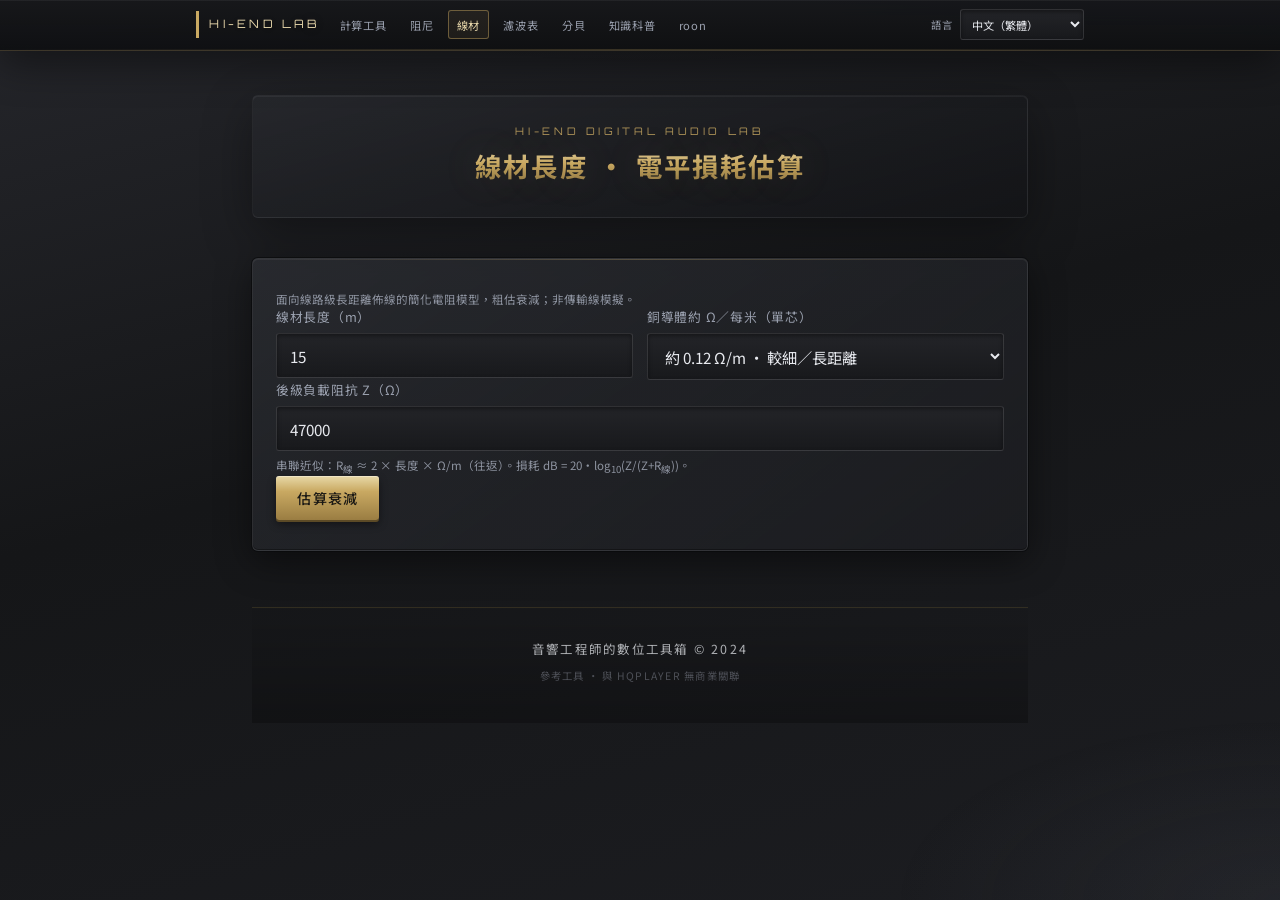
==== cable.html @ 0f712343 "Add files via upload" ====
<!DOCTYPE html>
<html lang="zh-Hant">
<head>
  <meta charset="UTF-8" />
  <meta name="viewport" content="width=device-width, initial-scale=1.0" />
  <title></title>
  <link rel="preconnect" href="https://fonts.googleapis.com" />
  <link rel="preconnect" href="https://fonts.gstatic.com" crossorigin />
  <link href="https://fonts.googleapis.com/css2?family=Noto+Sans+Arabic:wght@400;500;700&family=Noto+Sans:wght@400;500;700&family=Noto+Sans+JP:wght@400;500;700&family=Noto+Sans+SC:wght@400;500;700&family=Noto+Sans+TC:wght@400;500;700&family=Orbitron:wght@500;700&display=swap" rel="stylesheet" />
  <link rel="stylesheet" href="hiend-common.css" />
</head>
<body class="lang-zh-TW">
  <nav class="site-nav" aria-label="Primary navigation">
    <div class="site-nav-inner">
      <a class="nav-brand" href="index.html#top" id="nav-brand-text"></a>
      <div class="nav-links">
        <a href="index.html#section-tools" id="nav-link-tools"></a>
        <a href="damping.html" id="nav-damping"></a>
        <a href="cable.html" id="nav-cable" class="is-current" aria-current="page"></a>
        <a href="hq-filters.html" id="nav-hq"></a>
        <a href="db.html" id="nav-db"></a>
        <a href="knowledge.html" id="nav-link-knowledge"></a>
        <a href="roon.html" id="nav-roon"></a>
      </div>
      <div class="nav-actions">
        <label for="lang-select" id="i18n-lang-label"></label>
        <select id="lang-select" aria-label="Language">
          <option value="en">English</option>
          <option value="de">Deutsch</option>
          <option value="ru">Русский</option>
          <option value="ar">العربية</option>
          <option value="ja">日本語</option>
          <option value="zh-CN">中文（简体）</option>
          <option value="zh-TW">中文（繁體）</option>
        </select>
      </div>
    </div>
  </nav>

  <div class="wrap">
    <header class="page-section page-hero" id="top">
      <div class="brand-line" id="i18n-brand"></div>
      <h1 id="i18n-page-title"></h1>
    </header>

    <section class="panel tool-single page-section" aria-labelledby="i18n-page-title">
      <p class="hint" id="cable-hint"></p>
      <div class="calc-two-col">
        <div class="field">
          <label for="cable-length" id="i18n-cable-len-label"></label>
          <input type="number" id="cable-length" min="0" step="0.5" value="15" inputmode="decimal" />
        </div>
        <div class="field">
          <label for="cable-preset" id="i18n-cable-preset-label"></label>
          <select id="cable-preset">
            <option value="0.12">—</option>
            <option value="0.08">—</option>
            <option value="0.04">—</option>
          </select>
        </div>
      </div>
      <label for="cable-load-z" id="i18n-cable-load-label"></label>
      <input type="number" id="cable-load-z" min="1" step="100" value="47000" inputmode="numeric" />
      <p class="hint" id="cable-model-hint"></p>
      <button type="button" class="btn-3d" id="btn-cable"></button>
      <div id="cable-result" class="result-block" hidden>
        <div class="result-value" id="cable-value"></div>
        <p class="result-note" id="cable-note"></p>
      </div>
    </section>
    <footer class="site-footer">
      <p class="footer-copy" id="i18n-footer-copy"></p>
      <p class="footer-note" id="i18n-footer-note"></p>
    </footer>
  </div>
  <script>
    (function () {

      var STORAGE_KEY = "hiend-audio-calc-lang";
      var DEFAULT_LANG = "zh-TW";
            var STRINGS = {
        en: {
          htmlLang: "en",
          docTitle: "Cable level loss estimate · Hi-End Lab",
          langLabel: "Language",
          navBrandText: "Hi-End Lab",
          navTools: "Tools",
          navKnowledge: "Primer",
          navRoon: "roon",
          navDamping: "DF",
          navCable: "Cable",
          navHq: "Filters",
          navDb: "dB",
          brandLine: "Hi-End Digital Audio Lab",
          footerCopy: "Sound Engineer’s Digital Toolbox © 2024",
          footerNote: "REFERENCE TOOL · NOT AFFILIATED WITH HQPLAYER",
          cableTitle: "Cable length — level loss (estimate)",
          cableHint: "Rough resistive model for line‑level runs: useful sanity‑check for long balanced snakes; not a transmission‑line simulation.",
          cableLenLabel: "Cable length (m)",
          cablePresetLabel: "Copper pair ≈ Ω per conductor / m",
          cablePresetHeavy: "~0.12 Ω/m · thinner / long runs",
          cablePresetMid: "~0.08 Ω/m · typical mic/studio cable",
          cablePresetLight: "~0.04 Ω/m · heavier gauge / short",
          cableLoadLabel: "Downstream load Z (Ω)",
          cableModelHint: "Series model: R<sub>cable</sub> ≈ 2 × length × Ω/m (go + return). Loss<sub>dB</sub> = 20·log<sub>10</sub>(Z<sub>load</sub> / (Z<sub>load</sub> + R<sub>cable</sub>)).",
          btnCable: "Estimate attenuation",
          cableResultHtml: function (lossDb, ratioV, rWire) {
            return (
              "≈ <strong>" +
              lossDb.toFixed(3) +
              "</strong> dB · V ratio <strong>" +
              ratioV.toFixed(5) +
              "</strong> · R<sub>cable</sub> ≈ <strong>" +
              rWire.toFixed(2) +
              "</strong> Ω"
            );
          },
          cableResultExplain: "At high Z<sub>load</sub> (typical line inputs) absolute loss is usually small unless cable is very long and thin. Use AWG tables for serious installs.",
          errCable: "Enter length ≥ 0, valid Ω/m preset, and load > 0.",
        },
        ja: {
          htmlLang: "ja",
          docTitle: "ケーブル・レベル低下（概算） · Hi-End Lab",
          langLabel: "表示言語",
          navBrandText: "Hi-End Lab",
          navTools: "ツール",
          navKnowledge: "解説",
          navRoon: "roon",
          navDamping: "DF",
          navCable: "ケーブル",
          navHq: "フィルタ",
          navDb: "dB",
          brandLine: "Hi-End Digital Audio Lab",
          footerCopy: "音響エンジニアのデジタル・ツールボックス © 2024",
          footerNote: "参考ツール · HQPLAYER 非関連",
          cableTitle: "ケーブル長とレベル低下（概算）",
          cableHint: "ラインレベル長距離配線の抵抗モデル（参考）。伝送線シミュレーションではありません。",
          cableLenLabel: "ケーブル長（m）",
          cablePresetLabel: "導体あたりの概算 Ω／m",
          cablePresetHeavy: "約 0.12 Ω/m · 細め／長め",
          cablePresetMid: "約 0.08 Ω/m · 一般的マイク線級",
          cablePresetLight: "約 0.04 Ω/m · 太め／短め",
          cableLoadLabel: "負荷インピーダンス Z（Ω）",
          cableModelHint: "直列モデル：R<sub>cable</sub> ≈ 2 × 長さ × Ω/m（往復）。損失（dB）= 20·log<sub>10</sub>(Z/(Z+R<sub>cable</sub>))。",
          btnCable: "減衰を見積もる",
          cableResultHtml: function (lossDb, ratioV, rWire) {
            return (
              "約 <strong>" +
              lossDb.toFixed(3) +
              "</strong> dB · 電圧比 <strong>" +
              ratioV.toFixed(5) +
              "</strong> · R<sub>cable</sub> ≈ <strong>" +
              rWire.toFixed(2) +
              "</strong> Ω"
            );
          },
          cableResultExplain: "ラインレベルで負荷が高い場合、抵抗が極端でなければ損失は小さいことが多いです。",
          errCable: "長さ・プリセット・負荷を確認してください。",
        },
        "zh-CN": {
          htmlLang: "zh-Hans",
          docTitle: "线材电平损耗估算 · Hi-End Lab",
          langLabel: "语言",
          navBrandText: "Hi-End Lab",
          navTools: "计算工具",
          navKnowledge: "知识科普",
          navRoon: "roon",
          navDamping: "阻尼",
          navCable: "线材",
          navHq: "滤波表",
          navDb: "分贝",
          brandLine: "Hi-End Digital Audio Lab",
          footerCopy: "音响工程师的数字工具箱 © 2024",
          footerNote: "参考工具 · 与 HQPLAYER 无关联",
          cableTitle: "线材长度 · 电平损耗估算",
          cableHint: "面向线路级长距离传输的简化电阻模型，用于粗估压降；非传输线仿真。",
          cableLenLabel: "线材长度（m）",
          cablePresetLabel: "铜芯约 Ω／每米（单根导体）",
          cablePresetHeavy: "约 0.12 Ω/m · 较细／长线",
          cablePresetMid: "约 0.08 Ω/m · 常见工程线缆",
          cablePresetLight: "约 0.04 Ω/m · 较粗／短线",
          cableLoadLabel: "下一级负载阻抗 Z（Ω）",
          cableModelHint: "串联近似：R<sub>线</sub> ≈ 2 × 长度 × Ω/m（往返）。损耗 dB = 20·log<sub>10</sub>(Z/(Z+R<sub>线</sub>))。",
          btnCable: "估算衰减",
          cableResultHtml: function (lossDb, ratioV, rWire) {
            return (
              "约 <strong>" +
              lossDb.toFixed(3) +
              "</strong> dB · 电压比 <strong>" +
              ratioV.toFixed(5) +
              "</strong> · R<sub>线</sub> ≈ <strong>" +
              rWire.toFixed(2) +
              "</strong> Ω"
            );
          },
          cableResultExplain: "线路输入阻抗很高时，除非线极长且细，绝对损耗通常很小。工程布线请查 AWG 表。",
          errCable: "请检查长度、线型与负载是否为正。",
        },
        "zh-TW": {
          htmlLang: "zh-Hant",
          docTitle: "線材電平損耗估算 · Hi-End Lab",
          langLabel: "語言",
          navBrandText: "Hi-End Lab",
          navTools: "計算工具",
          navKnowledge: "知識科普",
          navRoon: "roon",
          navDamping: "阻尼",
          navCable: "線材",
          navHq: "濾波表",
          navDb: "分貝",
          brandLine: "Hi-End Digital Audio Lab",
          footerCopy: "音響工程師的數位工具箱 © 2024",
          footerNote: "參考工具 · 與 HQPLAYER 無商業關聯",
          cableTitle: "線材長度 · 電平損耗估算",
          cableHint: "面向線路級長距離佈線的簡化電阻模型，粗估衰減；非傳輸線模擬。",
          cableLenLabel: "線材長度（m）",
          cablePresetLabel: "銅導體約 Ω／每米（單芯）",
          cablePresetHeavy: "約 0.12 Ω/m · 較細／長距離",
          cablePresetMid: "約 0.08 Ω/m · 常見工程線材",
          cablePresetLight: "約 0.04 Ω/m · 較粗／短距離",
          cableLoadLabel: "後級負載阻抗 Z（Ω）",
          cableModelHint: "串聯近似：R<sub>線</sub> ≈ 2 × 長度 × Ω/m（往返）。損耗 dB = 20·log<sub>10</sub>(Z/(Z+R<sub>線</sub>))。",
          btnCable: "估算衰減",
          cableResultHtml: function (lossDb, ratioV, rWire) {
            return (
              "約 <strong>" +
              lossDb.toFixed(3) +
              "</strong> dB · 電壓比 <strong>" +
              ratioV.toFixed(5) +
              "</strong> · R<sub>線</sub> ≈ <strong>" +
              rWire.toFixed(2) +
              "</strong> Ω"
            );
          },
          cableResultExplain: "線路輸入阻抗偏高時，除非線材極長且細，絕對損耗通常很小。正式工程請依 AWG 表選線。",
          errCable: "請確認長度、線材類型與負載為正。",
        },

        ru: {
          htmlLang: "ru",
          docTitle: "Длина кабеля — потери уровня · Hi-End Lab",
          langLabel: "Язык",
          navBrandText: "Hi-End Lab",
          navTools: "Инструменты",
          navKnowledge: "Обзор",
          navRoon: "roon",
          navDamping: "Демпф.",
          navCable: "Кабель",
          navHq: "Фильтры",
          navDb: "дБ",
          brandLine: "Hi-End Digital Audio Lab",
          footerCopy: "Цифровой набор инженера по звуку © 2024",
          footerNote: "СПРАВОЧНЫЙ ИНСТРУМЕНТ · НЕ СВЯЗАН С HQPLAYER",
          cableTitle: "Длина кабеля — потери уровня (оценка)",
          cableHint:
            "Упрощённая резистивная модель линейного уровня для длинных линий; не модель линии передачи.",
          cableLenLabel: "Длина кабеля (м)",
          cablePresetLabel: "Медь ≈ Ω на проводник / м",
          cablePresetHeavy: "~0,12 Ω/м · тонкий / длинный",
          cablePresetMid: "~0,08 Ω/м · студийный типовой",
          cablePresetLight: "~0,04 Ω/м · толще / короче",
          cableLoadLabel: "Импеданс нагрузки Z (Ω)",
          cableModelHint:
            "Последовательная модель: R<sub>каб</sub> ≈ 2 × длина × Ω/м (туда-обратно). Потери<sub>dB</sub> = 20·log<sub>10</sub>(Z<sub>н</sub> / (Z<sub>н</sub> + R<sub>каб</sub>)).",
          btnCable: "Оценить затухание",
          cableResultHtml: function (lossDb, ratioV, rWire) {
            return (
              "≈ <strong>" +
              lossDb.toFixed(3) +
              "</strong> дБ · отн. напряжения <strong>" +
              ratioV.toFixed(5) +
              "</strong> · R<sub>каб</sub> ≈ <strong>" +
              rWire.toFixed(2) +
              "</strong> Ω"
            );
          },
          cableResultExplain:
            "При высоком Z<sub>н</sub> (типичный линейный вход) абсолютные потери малы, если кабель не очень длинный и тонкий. Для инсталляций сверяйтесь с таблицами AWG.",
          errCable: "Укажите длину ≥ 0, корректный пресет Ω/м и нагрузку > 0."
        },
        de: {
          htmlLang: "de",
          docTitle: "Kabellänge — Pegelabfall · Hi-End Lab",
          langLabel: "Sprache",
          navBrandText: "Hi-End Lab",
          navTools: "Werkzeuge",
          navKnowledge: "Grundlagen",
          navRoon: "roon",
          navDamping: "Dämpfung",
          navCable: "Kabel",
          navHq: "Filter",
          navDb: "dB",
          brandLine: "Hi-End Digital Audio Lab",
          footerCopy: "Digitale Werkzeugkiste des Tontechnikers © 2024",
          footerNote: "REFERENZTOOL · KEINE VERBINDUNG ZU HQPLAYER",
          cableTitle: "Kabellänge — Pegelabfall (Schätzung)",
          cableHint:
            "Grobes ohmsches Modell für Line-Pegel auf langen Streifen; keine Leitungswellen-Simulation.",
          cableLenLabel: "Kabellänge (m)",
          cablePresetLabel: "Kupfer ≈ Ω pro Leiter / m",
          cablePresetHeavy: "~0,12 Ω/m · dünn / lang",
          cablePresetMid: "~0,08 Ω/m · typisches Studio-Mikrofonkabel",
          cablePresetLight: "~0,04 Ω/m · dicker / kurz",
          cableLoadLabel: "Lastimpedanz nachgeschaltet Z (Ω)",
          cableModelHint:
            "Reihenmodell: R<sub>Kabel</sub> ≈ 2 × Länge × Ω/m (Hin und Rück). Verlust<sub>dB</sub> = 20·log<sub>10</sub>(Z<sub>Last</sub> / (Z<sub>Last</sub> + R<sub>Kabel</sub>)).",
          btnCable: "Dämpfung schätzen",
          cableResultHtml: function (lossDb, ratioV, rWire) {
            return (
              "≈ <strong>" +
              lossDb.toFixed(3) +
              "</strong> dB · Spannungsverhältnis <strong>" +
              ratioV.toFixed(5) +
              "</strong> · R<sub>Kabel</sub> ≈ <strong>" +
              rWire.toFixed(2) +
              "</strong> Ω"
            );
          },
          cableResultExplain:
            "Bei hohem Z<sub>Last</sub> (typische Line-Eingänge) sind absolute Verluste meist klein, außer Kabel ist sehr lang und dünn. Für Installationen AWG-Tabellen nutzen.",
          errCable: "Länge ≥ 0, gültiges Ω/m-Preset und Last > 0 angeben."
        },
        ar: {
          htmlLang: "ar",
          docTitle: "طول الكابلة — فقدان المستوى · Hi-End Lab",
          langLabel: "اللغة",
          navBrandText: "Hi-End Lab",
          navTools: "الأدوات",
          navKnowledge: "مقدّمة",
          navRoon: "roon",
          navDamping: "التخميد",
          navCable: "الكابلات",
          navHq: "المرشحات",
          navDb: "ديسيبل",
          brandLine: "Hi-End Digital Audio Lab",
          footerCopy: "صندوق أدوات مهندس الصوت الرقمي © 2024",
          footerNote: "أداة مرجعية · غير تابعة لـ HQPLAYER",
          cableTitle: "طول الكابلة — فقدان المستوى (تقدير)",
          cableHint:
            "نموذج مقاومي مبسّط لخطوط المستوى الطويلة؛ وليس محاكاة خط نقل.",
          cableLenLabel: "طول الكابلة (م)",
          cablePresetLabel: "نحاس ≈ Ω لكل موصل / م",
          cablePresetHeavy: "~0.12 Ω/m · أرفع / أطول",
          cablePresetMid: "~0.08 Ω/m · كابل استوديو نموذجي",
          cablePresetLight: "~0.04 Ω/m · أسمن / أقصر",
          cableLoadLabel: "معاوقة الحمل Z (Ω)",
          cableModelHint:
            "نموذج تسلسلي: R<sub>سلك</sub> ≈ 2 × الطول × Ω/م (ذهاب وإياب). الخسارة<sub>dB</sub> = 20·log<sub>10</sub>(Z<sub>حمل</sub> / (Z<sub>حمل</sub> + R<sub>سلك</sub>)).",
          btnCable: "قدّر الإضعاف",
          cableResultHtml: function (lossDb, ratioV, rWire) {
            return (
              "≈ <strong>" +
              lossDb.toFixed(3) +
              "</strong> dB · نسبة الجهد <strong>" +
              ratioV.toFixed(5) +
              "</strong> · R<sub>سلك</sub> ≈ <strong>" +
              rWire.toFixed(2) +
              "</strong> Ω"
            );
          },
          cableResultExplain:
            "عند Z<sub>حمل</sub> عالٍ (مداخل خطية) يكون الفقد صغيرًا ما لم يكن الكبل طويلًا جدًا ورفيعًا. للتركيبات الجادة استخدم جداول AWG.",
          errCable: "أدخل طولًا ≥ 0 وقيمة Ω/م صالحة وحملًا > 0."
        }

      };
      function getStrings(lang) {
        return STRINGS[lang] || STRINGS[DEFAULT_LANG];
      }
      function setBodyLangClass(lang) {
        document.body.classList.remove("lang-en", "lang-ja", "lang-zh-CN", "lang-zh-TW", "lang-de", "lang-ru", "lang-ar");
        document.body.classList.add("lang-" + lang);
      }
      var langSelect = document.getElementById("lang-select");
      var currentLang = DEFAULT_LANG;

      function applyLocale(lang) {
        if (!STRINGS[lang]) lang = DEFAULT_LANG;
        currentLang = lang;
        setBodyLangClass(lang);
        document.documentElement.dir = lang === "ar" ? "rtl" : "ltr";
        var L = getStrings(lang);
        document.documentElement.lang = L.htmlLang;
        document.title = L.docTitle;
        document.getElementById("nav-brand-text").textContent = L.navBrandText;
        document.getElementById("nav-link-tools").textContent = L.navTools;
        document.getElementById("nav-link-knowledge").textContent = L.navKnowledge;
        document.getElementById("nav-roon").textContent = L.navRoon;
        document.getElementById("nav-damping").textContent = L.navDamping;
        document.getElementById("nav-cable").textContent = L.navCable;
        document.getElementById("nav-hq").textContent = L.navHq;
        document.getElementById("nav-db").textContent = L.navDb;
        document.getElementById("i18n-lang-label").textContent = L.langLabel;
        document.getElementById("i18n-brand").textContent = L.brandLine;
        document.getElementById("i18n-page-title").textContent = L.cableTitle;
        document.getElementById("cable-hint").innerHTML = L.cableHint;
        document.getElementById("i18n-cable-len-label").textContent = L.cableLenLabel;
        document.getElementById("i18n-cable-preset-label").textContent = L.cablePresetLabel;
        var cablePresetEl = document.getElementById("cable-preset");
        cablePresetEl.options[0].text = L.cablePresetHeavy;
        cablePresetEl.options[1].text = L.cablePresetMid;
        cablePresetEl.options[2].text = L.cablePresetLight;
        document.getElementById("i18n-cable-load-label").textContent = L.cableLoadLabel;
        document.getElementById("cable-model-hint").innerHTML = L.cableModelHint;
        document.getElementById("btn-cable").textContent = L.btnCable;
        document.getElementById("i18n-footer-copy").textContent = L.footerCopy;
        document.getElementById("i18n-footer-note").textContent = L.footerNote;
        langSelect.value = lang;
        try {
          localStorage.setItem(STORAGE_KEY, lang);
        } catch (e) {}
      }

      document.getElementById("btn-cable").addEventListener("click", function () {
        var L = getStrings(currentLang);
        var len = parseFloat(document.getElementById("cable-length").value, 10);
        var rPerM = parseFloat(document.getElementById("cable-preset").value, 10);
        var zLoad = parseFloat(document.getElementById("cable-load-z").value, 10);
        var box = document.getElementById("cable-result");
        var valEl = document.getElementById("cable-value");
        var noteEl = document.getElementById("cable-note");
        if (
          Number.isNaN(len) ||
          len < 0 ||
          Number.isNaN(rPerM) ||
          rPerM <= 0 ||
          Number.isNaN(zLoad) ||
          zLoad <= 0
        ) {
          box.hidden = false;
          valEl.textContent = L.errCable;
          valEl.style.color = "#c9a962";
          noteEl.textContent = "";
          return;
        }
        var rWire = 2 * len * rPerM;
        var ratioV = zLoad / (zLoad + rWire);
        var lossDb = 20 * Math.log10(ratioV);
        box.hidden = false;
        valEl.style.color = "";
        valEl.innerHTML = L.cableResultHtml(lossDb, ratioV, rWire);
        noteEl.textContent = L.cableResultExplain;
      });

      langSelect.addEventListener("change", function () {
        applyLocale(langSelect.value);
      });

      var initial = DEFAULT_LANG;
      try {
        var saved = localStorage.getItem(STORAGE_KEY);
        if (saved && STRINGS[saved]) initial = saved;
      } catch (e) {}
      applyLocale(initial);
    })();
  </script>
</body>
</html>
---- hiend-common.css ----
﻿    :root {
      --panel-dark: #1a1b1e;
      --metal-base: #2d2f34;
      --metal-highlight: #4a4d56;
      --metal-edge: #0f1012;
      --text-silver: #e8eaef;
      --text-muted: #9aa0ae;
      --gold: #c9a962;
      --gold-bright: #e4d4a8;
      --gold-deep: #8b7340;
      --accent-glow: rgba(201, 169, 98, 0.15);
    }

    * {
      box-sizing: border-box;
      margin: 0;
      padding: 0;
    }

    body.lang-en {
      font-family: "Noto Sans TC", "Segoe UI", system-ui, sans-serif;
    }

    body.lang-ja {
      font-family: "Noto Sans JP", "Hiragino Sans", "Yu Gothic UI", sans-serif;
    }

    body.lang-zh-CN {
      font-family: "Noto Sans SC", "PingFang SC", "Microsoft YaHei", sans-serif;
    }

    body.lang-zh-TW {
      font-family: "Noto Sans TC", "PingFang TC", "Microsoft JhengHei", sans-serif;
    }

    body.lang-ru {
      font-family: "Noto Sans", "Segoe UI", system-ui, sans-serif;
    }

    body.lang-de {
      font-family: "Noto Sans", "Segoe UI", system-ui, sans-serif;
    }

    body.lang-ar {
      font-family: "Noto Sans Arabic", "Noto Sans", "Segoe UI", sans-serif;
    }

    html[dir="rtl"] .site-nav-inner {
      flex-direction: row-reverse;
    }

    html[dir="rtl"] .nav-links {
      flex-direction: row-reverse;
    }

    html[dir="rtl"] .nav-actions {
      flex-direction: row-reverse;
    }

    html[dir="rtl"] .hq-table-wrap,
    html[dir="rtl"] .hq-compare-table {
      direction: ltr;
    }

    html[dir="rtl"] .connector-chart {
      direction: ltr;
    }

    body {
      min-height: 100vh;
      color: var(--text-silver);
      background:
        linear-gradient(165deg, #25262b 0%, #151618 45%, #1c1d21 100%),
        repeating-linear-gradient(
          90deg,
          transparent,
          transparent 1px,
          rgba(255, 255, 255, 0.02) 1px,
          rgba(255, 255, 255, 0.02) 2px
        );
      background-blend-mode: normal;
      position: relative;
      overflow-x: hidden;
    }

    body::before {
      content: "";
      position: fixed;
      inset: 0;
      pointer-events: none;
      background:
        radial-gradient(ellipse 80% 50% at 50% -20%, rgba(201, 169, 98, 0.08), transparent 55%),
        radial-gradient(ellipse 60% 40% at 100% 100%, rgba(80, 85, 95, 0.15), transparent 50%);
      z-index: 0;
    }

    html {
      scroll-behavior: smooth;
    }

    .site-nav {
      position: sticky;
      top: 0;
      z-index: 200;
      overflow-x: auto;
      overflow-y: hidden;
      -webkit-overflow-scrolling: touch;
      border-bottom: 1px solid rgba(201, 169, 98, 0.22);
      background:
        linear-gradient(180deg, rgba(22, 23, 26, 0.94) 0%, rgba(14, 15, 17, 0.92) 100%);
      backdrop-filter: blur(14px);
      -webkit-backdrop-filter: blur(14px);
      box-shadow:
        0 12px 40px rgba(0, 0, 0, 0.45),
        inset 0 1px 0 rgba(255, 255, 255, 0.05);
    }

    .site-nav::after {
      content: "";
      display: block;
      height: 1px;
      background: linear-gradient(90deg, transparent, rgba(201, 169, 98, 0.35), transparent);
      opacity: 0.65;
    }

    .site-nav-inner {
      max-width: 920px;
      margin: 0 auto;
      padding: 0.55rem 1rem;
      display: flex;
      flex-wrap: nowrap;
      align-items: center;
      justify-content: space-between;
      gap: 0.45rem 0.65rem;
    }

    .nav-brand {
      flex-shrink: 0;
      font-family: "Orbitron", sans-serif;
      font-size: 0.72rem;
      letter-spacing: 0.28em;
      text-transform: uppercase;
      color: var(--gold-bright);
      text-decoration: none;
      padding: 0.35rem 0;
      border-left: 3px solid var(--gold);
      padding-left: 0.65rem;
      line-height: 1.3;
      text-shadow: 0 0 24px var(--accent-glow);
    }

    .nav-brand:hover {
      color: #f5ebd0;
    }

    .nav-links {
      display: flex;
      flex-wrap: nowrap;
      align-items: center;
      gap: 0.28rem 0.38rem;
      flex: 1 1 auto;
      min-width: 0;
      overflow-x: auto;
      -webkit-overflow-scrolling: touch;
      scrollbar-width: thin;
    }

    .nav-links a {
      font-size: 0.7rem;
      letter-spacing: 0.06em;
      color: var(--text-muted);
      text-decoration: none;
      padding: 0.36rem 0.48rem;
      white-space: nowrap;
      flex-shrink: 0;
      border-radius: 3px;
      border: 1px solid transparent;
      transition: color 0.2s, border-color 0.2s, background 0.2s;
    }

    .nav-links a:hover {
      color: var(--text-silver);
      border-color: rgba(201, 169, 98, 0.35);
      background: rgba(201, 169, 98, 0.06);
    }

    .nav-links a.is-current {
      color: var(--gold-bright);
      border-color: rgba(201, 169, 98, 0.45);
      background: rgba(201, 169, 98, 0.08);
    }

    .nav-actions {
      display: flex;
      flex-wrap: nowrap;
      align-items: center;
      gap: 0.35rem 0.45rem;
      flex-shrink: 0;
    }

    .nav-actions label {
      margin: 0;
      font-size: 0.65rem;
      color: var(--text-muted);
      letter-spacing: 0.08em;
    }

    .nav-actions select {
      width: auto;
      min-width: 7.75rem;
      max-width: 11rem;
      padding: 0.36rem 0.45rem;
      font-size: 0.7rem;
    }

    .wrap {
      position: relative;
      z-index: 1;
      max-width: 820px;
      margin: 0 auto;
      padding: 2.75rem 1.35rem 3.5rem;
    }

    .page-section {
      margin-bottom: 3rem;
      scroll-margin-top: 5.5rem;
    }

    header {
      text-align: center;
      margin-bottom: 3rem;
      padding: 2rem 1rem 2.25rem;
      border-radius: 6px;
      border: 1px solid rgba(255, 255, 255, 0.06);
      background:
        linear-gradient(165deg, rgba(48, 50, 56, 0.35) 0%, rgba(18, 19, 22, 0.65) 100%);
      box-shadow:
        inset 0 1px 0 rgba(255, 255, 255, 0.05),
        0 16px 48px rgba(0, 0, 0, 0.35);
    }

    .brand-line {
      font-family: "Orbitron", sans-serif;
      font-size: 0.65rem;
      letter-spacing: 0.35em;
      text-transform: uppercase;
      color: var(--gold);
      opacity: 0.85;
      margin-bottom: 0.5rem;
    }

    h1 {
      font-family: "Orbitron", "Noto Sans TC", "Noto Sans SC", "Noto Sans JP", sans-serif;
      font-size: clamp(1.35rem, 4vw, 1.85rem);
      font-weight: 700;
      letter-spacing: 0.08em;
      background: linear-gradient(180deg, var(--gold-bright) 0%, var(--gold) 45%, var(--gold-deep) 100%);
      -webkit-background-clip: text;
      background-clip: text;
      color: transparent;
      text-shadow: 0 0 40px var(--accent-glow);
    }

    .subtitle {
      margin-top: 0.75rem;
      font-size: 0.85rem;
      color: var(--text-muted);
      letter-spacing: 0.12em;
    }

    .panel {
      background:
        linear-gradient(145deg, rgba(55, 58, 65, 0.45) 0%, rgba(28, 29, 33, 0.85) 100%);
      border: 1px solid rgba(255, 255, 255, 0.08);
      border-radius: 6px;
      padding: 1.65rem 1.45rem 1.85rem;
      margin-bottom: 2.25rem;
      box-shadow:
        inset 0 1px 0 rgba(255, 255, 255, 0.06),
        inset 0 -1px 0 rgba(0, 0, 0, 0.35),
        0 10px 36px rgba(0, 0, 0, 0.45),
        0 0 0 1px var(--metal-edge);
      position: relative;
    }

    .panel:last-child {
      margin-bottom: 0;
    }

    .panel-stack {
      display: flex;
      flex-direction: column;
      gap: 2.25rem;
    }

    .panel-stack .panel {
      margin-bottom: 0;
    }

    .panel::before {
      content: "";
      position: absolute;
      top: 0;
      left: 1rem;
      right: 1rem;
      height: 1px;
      background: linear-gradient(90deg, transparent, rgba(201, 169, 98, 0.35), transparent);
      opacity: 0.7;
    }

    .panel-title {
      font-family: "Orbitron", sans-serif;
      font-size: 0.7rem;
      letter-spacing: 0.2em;
      color: var(--gold);
      margin-bottom: 1rem;
      padding-bottom: 0.6rem;
      border-bottom: 1px solid rgba(255, 255, 255, 0.08);
      display: flex;
      align-items: center;
      gap: 0.5rem;
    }

    .panel-title::before {
      content: "";
      width: 6px;
      height: 6px;
      border-radius: 1px;
      background: linear-gradient(135deg, var(--gold-bright), var(--gold-deep));
      box-shadow: 0 0 8px var(--gold);
    }

    label {
      display: block;
      font-size: 0.8rem;
      color: var(--text-muted);
      margin-bottom: 0.45rem;
      letter-spacing: 0.06em;
    }

    select,
    input[type="number"] {
      width: 100%;
      padding: 0.65rem 0.85rem;
      font-size: 0.95rem;
      font-family: inherit;
      color: var(--text-silver);
      background: linear-gradient(180deg, #232428 0%, #18191c 100%);
      border: 1px solid rgba(255, 255, 255, 0.1);
      border-radius: 3px;
      box-shadow: inset 0 2px 4px rgba(0, 0, 0, 0.4);
      outline: none;
      transition: border-color 0.2s, box-shadow 0.2s;
    }

    select:focus,
    input[type="number"]:focus {
      border-color: rgba(201, 169, 98, 0.5);
      box-shadow:
        inset 0 2px 4px rgba(0, 0, 0, 0.4),
        0 0 0 1px rgba(201, 169, 98, 0.2);
    }

    .recommendation {
      margin-top: 1.1rem;
      padding: 1rem 1.05rem;
      font-size: 0.9rem;
      line-height: 1.75;
      color: var(--text-silver);
      background: rgba(0, 0, 0, 0.28);
      border-left: 3px solid var(--gold);
      border-radius: 0 3px 3px 0;
      min-height: 4.5rem;
    }

    .recommendation strong {
      color: var(--gold-bright);
      font-weight: 500;
    }

    .row {
      display: flex;
      flex-wrap: wrap;
      gap: 0.85rem;
      align-items: flex-end;
    }

    .row .field {
      flex: 1 1 160px;
    }

    .btn-3d {
      appearance: none;
      font-family: inherit;
      font-size: 0.88rem;
      font-weight: 500;
      letter-spacing: 0.08em;
      color: #1a1814;
      padding: 0.75rem 1.35rem;
      border: none;
      border-radius: 3px;
      cursor: pointer;
      background: linear-gradient(180deg, #e8d9a8 0%, var(--gold) 35%, #9a7d42 100%);
      box-shadow:
        0 2px 0 #5c4a26,
        0 4px 8px rgba(0, 0, 0, 0.45),
        inset 0 1px 0 rgba(255, 255, 255, 0.35);
      transition: transform 0.08s ease, box-shadow 0.15s ease;
      white-space: nowrap;
    }

    .btn-3d:hover {
      background: linear-gradient(180deg, #f0e6c4 0%, #d4b76a 35%, #a88648 100%);
      box-shadow:
        0 2px 0 #5c4a26,
        0 6px 14px rgba(0, 0, 0, 0.5),
        inset 0 1px 0 rgba(255, 255, 255, 0.45);
    }

    .btn-3d:active {
      transform: translateY(2px);
      box-shadow:
        0 0 0 #5c4a26,
        0 2px 4px rgba(0, 0, 0, 0.45),
        inset 0 2px 4px rgba(0, 0, 0, 0.2);
    }

    .result-block {
      margin-top: 1.15rem;
      padding: 1rem 1.05rem;
      background: rgba(0, 0, 0, 0.28);
      border-radius: 3px;
      border: 1px solid rgba(201, 169, 98, 0.2);
    }

    .result-value {
      font-family: "Orbitron", monospace;
      font-size: 1.35rem;
      color: var(--gold-bright);
      letter-spacing: 0.06em;
      margin-bottom: 0.65rem;
    }

    .result-note {
      font-size: 0.82rem;
      line-height: 1.7;
      color: var(--text-muted);
      border-top: 1px solid rgba(255, 255, 255, 0.06);
      padding-top: 0.65rem;
    }

    .hint {
      font-size: 0.72rem;
      color: var(--text-muted);
      margin-top: 0.35rem;
      opacity: 0.9;
    }

    .xlr-panel-grid {
      display: grid;
      gap: 1.5rem;
      align-items: start;
    }

    @media (min-width: 800px) {
      .xlr-panel-grid {
        grid-template-columns: 1fr minmax(260px, 1fr);
        gap: 1.35rem 1.75rem;
      }
    }

    .xlr-panel-main {
      min-width: 0;
    }

    .connector-chart {
      border: 1px solid rgba(201, 169, 98, 0.22);
      border-radius: 6px;
      padding: 1rem 0.9rem 1.1rem;
      background:
        linear-gradient(165deg, rgba(32, 34, 38, 0.55) 0%, rgba(12, 13, 15, 0.75) 100%);
      box-shadow: inset 0 1px 0 rgba(255, 255, 255, 0.04);
    }

    .connector-chart-title {
      font-family: "Orbitron", sans-serif;
      font-size: 0.65rem;
      letter-spacing: 0.18em;
      color: var(--gold);
      margin-bottom: 0.65rem;
      padding-bottom: 0.5rem;
      border-bottom: 1px solid rgba(255, 255, 255, 0.06);
    }

    .connector-svg-wrap {
      width: 100%;
      max-width: 100%;
      margin-bottom: 0.85rem;
    }

    .connector-svg-wrap svg {
      display: block;
      width: 100%;
      height: auto;
      max-height: 200px;
    }

    .connector-legend {
      font-size: 0.72rem;
      line-height: 1.65;
      color: var(--text-muted);
    }

    .connector-legend .legend-block + .legend-block {
      margin-top: 0.65rem;
      padding-top: 0.55rem;
      border-top: 1px dashed rgba(255, 255, 255, 0.08);
    }

    .connector-legend strong {
      color: var(--gold-bright);
      font-weight: 600;
      letter-spacing: 0.04em;
    }

    .site-footer {
      margin-top: 3.5rem;
      padding: 2rem 1rem 2.5rem;
      text-align: center;
      border-top: 1px solid rgba(201, 169, 98, 0.18);
      background: linear-gradient(180deg, transparent 0%, rgba(0, 0, 0, 0.25) 100%);
    }

    .site-footer .footer-copy {
      font-size: 0.78rem;
      letter-spacing: 0.18em;
      color: rgba(232, 234, 239, 0.72);
      margin-bottom: 0.65rem;
    }

    .site-footer .footer-note {
      font-size: 0.65rem;
      letter-spacing: 0.12em;
      color: rgba(154, 160, 174, 0.42);
    }

    .calc-two-col {
      display: grid;
      grid-template-columns: 1fr;
      gap: 0.85rem;
    }

    @media (min-width: 520px) {
      .calc-two-col {
        grid-template-columns: 1fr 1fr;
      }
    }

    .hq-table-wrap {
      overflow-x: auto;
      margin-top: 0.75rem;
      border-radius: 4px;
      border: 1px solid rgba(255, 255, 255, 0.06);
      -webkit-overflow-scrolling: touch;
    }

    .hq-compare-table {
      width: 100%;
      min-width: 520px;
      border-collapse: collapse;
      font-size: 0.78rem;
      line-height: 1.45;
    }

    .hq-compare-table th,
    .hq-compare-table td {
      border: 1px solid rgba(255, 255, 255, 0.08);
      padding: 0.5rem 0.55rem;
      text-align: left;
      vertical-align: top;
    }

    .hq-compare-table thead th {
      background: rgba(201, 169, 98, 0.12);
      color: var(--gold-bright);
      font-weight: 600;
      letter-spacing: 0.06em;
      white-space: nowrap;
    }

    .hq-compare-table tbody td:first-child {
      font-family: "Orbitron", monospace;
      font-size: 0.72rem;
      color: var(--gold-bright);
      white-space: nowrap;
    }

    .hq-compare-table code {
      font-family: "Orbitron", monospace;
      font-size: 0.7rem;
      color: var(--gold-bright);
    }

    .db-live-result {
      margin-top: 1rem;
      padding: 1rem 1.05rem;
      font-size: 0.95rem;
      line-height: 1.65;
      color: var(--text-silver);
      background: rgba(0, 0, 0, 0.28);
      border-radius: 4px;
      border: 1px solid rgba(201, 169, 98, 0.18);
      min-height: 3.2rem;
    }

    .db-live-result strong {
      color: var(--gold-bright);
    }

    .nav-actions select {
      font-family: inherit;
      color: var(--text-silver);
      background: linear-gradient(180deg, #232428 0%, #18191c 100%);
      border: 1px solid rgba(255, 255, 255, 0.1);
      border-radius: 3px;
      box-shadow: inset 0 2px 4px rgba(0, 0, 0, 0.4);
      outline: none;
    }

    header.page-hero {
      text-align: center;
      margin-bottom: 2.5rem;
      padding: 1.75rem 1rem 2rem;
      border-radius: 6px;
      border: 1px solid rgba(255, 255, 255, 0.06);
      background:
        linear-gradient(165deg, rgba(48, 50, 56, 0.35) 0%, rgba(18, 19, 22, 0.65) 100%);
      box-shadow:
        inset 0 1px 0 rgba(255, 255, 255, 0.05),
        0 16px 48px rgba(0, 0, 0, 0.35);
    }

    header.page-hero h1 {
      font-size: clamp(1.25rem, 4vw, 1.65rem);
    }

    .tool-single .panel {
      margin-bottom: 0;
    }

    .article-body {
      font-size: 0.86rem;
      line-height: 1.78;
      color: var(--text-silver);
    }

    .article-body p + p {
      margin-top: 0.75rem;
    }

    .article-body ul,
    .article-body ol {
      margin: 0.65rem 0 0 1.15rem;
      color: var(--text-muted);
      font-size: 0.84rem;
      line-height: 1.72;
    }

    .article-body li + li {
      margin-top: 0.4rem;
    }

    .article-body strong {
      color: var(--gold-bright);
      font-weight: 600;
    }

    .article-figure {
      margin: 1.1rem 0 1.35rem;
      padding: 0.85rem 0.75rem 1rem;
      border: 1px solid rgba(201, 169, 98, 0.22);
      border-radius: 6px;
      background: rgba(0, 0, 0, 0.22);
    }

    .figure-svg-wrap svg {
      display: block;
      width: 100%;
      height: auto;
      max-height: 200px;
    }

    .article-figure figcaption {
      margin-top: 0.65rem;
      font-size: 0.72rem;
      letter-spacing: 0.06em;
      color: var(--text-muted);
      text-align: center;
      line-height: 1.5;
    }

    .roon-disclaimer {
      margin-top: 2.25rem;
      padding-top: 1.1rem;
      font-size: 0.7rem;
      line-height: 1.65;
      color: rgba(154, 160, 174, 0.55);
      border-top: 1px solid rgba(201, 169, 98, 0.14);
    }
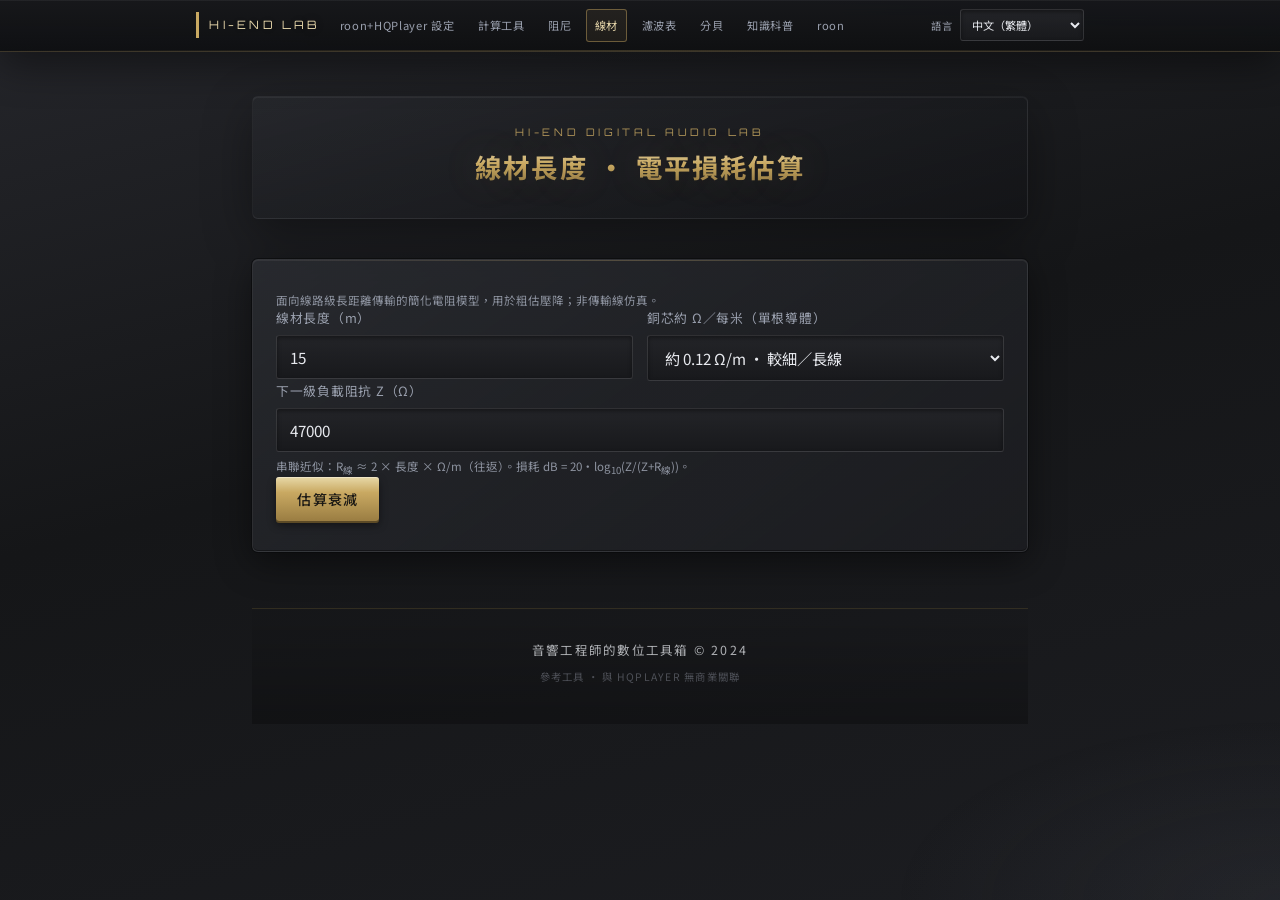
==== commit 439218dd: "update homepage" ====
--- a/cable.html
+++ b/cable.html
@@ -6,7 +6,7 @@
   <title></title>
   <link rel="preconnect" href="https://fonts.googleapis.com" />
   <link rel="preconnect" href="https://fonts.gstatic.com" crossorigin />
-  <link href="https://fonts.googleapis.com/css2?family=Noto+Sans+Arabic:wght@400;500;700&family=Noto+Sans:wght@400;500;700&family=Noto+Sans+JP:wght@400;500;700&family=Noto+Sans+SC:wght@400;500;700&family=Noto+Sans+TC:wght@400;500;700&family=Orbitron:wght@500;700&display=swap" rel="stylesheet" />
+  <link href="https://fonts.googleapis.com/css2?family=Noto+Sans:wght@400;500;700&family=Noto+Sans+JP:wght@400;500;700&family=Noto+Sans+SC:wght@400;500;700&family=Noto+Sans+TC:wght@400;500;700&family=Orbitron:wght@500;700&display=swap" rel="stylesheet" />
   <link rel="stylesheet" href="hiend-common.css" />
 </head>
 <body class="lang-zh-TW">
@@ -14,6 +14,7 @@
     <div class="site-nav-inner">
       <a class="nav-brand" href="index.html#top" id="nav-brand-text"></a>
       <div class="nav-links">
+        <a href="roon-hqp-guide.html" id="nav-roon-hqp"></a>
         <a href="index.html#section-tools" id="nav-link-tools"></a>
         <a href="damping.html" id="nav-damping"></a>
         <a href="cable.html" id="nav-cable" class="is-current" aria-current="page"></a>
@@ -26,12 +27,9 @@
         <label for="lang-select" id="i18n-lang-label"></label>
         <select id="lang-select" aria-label="Language">
           <option value="en">English</option>
-          <option value="de">Deutsch</option>
-          <option value="ru">Русский</option>
-          <option value="ar">العربية</option>
           <option value="ja">日本語</option>
           <option value="zh-CN">中文（简体）</option>
-          <option value="zh-TW">中文（繁體）</option>
+          <option value="zh-TW" selected>中文（繁體）</option>
         </select>
       </div>
     </div>
@@ -87,14 +85,15 @@
           navTools: "Tools",
           navKnowledge: "Primer",
           navRoon: "roon",
+          navRoonHqp: "Roon + HQPlayer setup",
           navDamping: "DF",
           navCable: "Cable",
           navHq: "Filters",
           navDb: "dB",
           brandLine: "Hi-End Digital Audio Lab",
+          cableTitle: "Cable length — level loss (estimate)",
           footerCopy: "Sound Engineer’s Digital Toolbox © 2024",
           footerNote: "REFERENCE TOOL · NOT AFFILIATED WITH HQPLAYER",
-          cableTitle: "Cable length — level loss (estimate)",
           cableHint: "Rough resistive model for line‑level runs: useful sanity‑check for long balanced snakes; not a transmission‑line simulation.",
           cableLenLabel: "Cable length (m)",
           cablePresetLabel: "Copper pair ≈ Ω per conductor / m",
@@ -126,14 +125,15 @@
           navTools: "ツール",
           navKnowledge: "解説",
           navRoon: "roon",
+          navRoonHqp: "Roon＋HQPlayer 設定",
           navDamping: "DF",
           navCable: "ケーブル",
           navHq: "フィルタ",
           navDb: "dB",
           brandLine: "Hi-End Digital Audio Lab",
+          cableTitle: "ケーブル長とレベル低下（概算）",
           footerCopy: "音響エンジニアのデジタル・ツールボックス © 2024",
           footerNote: "参考ツール · HQPLAYER 非関連",
-          cableTitle: "ケーブル長とレベル低下（概算）",
           cableHint: "ラインレベル長距離配線の抵抗モデル（参考）。伝送線シミュレーションではありません。",
           cableLenLabel: "ケーブル長（m）",
           cablePresetLabel: "導体あたりの概算 Ω／m",
@@ -165,14 +165,15 @@
           navTools: "计算工具",
           navKnowledge: "知识科普",
           navRoon: "roon",
+          navRoonHqp: "roon+HQPlayer 设置",
           navDamping: "阻尼",
           navCable: "线材",
           navHq: "滤波表",
           navDb: "分贝",
           brandLine: "Hi-End Digital Audio Lab",
+          cableTitle: "线材长度 · 电平损耗估算",
           footerCopy: "音响工程师的数字工具箱 © 2024",
           footerNote: "参考工具 · 与 HQPLAYER 无关联",
-          cableTitle: "线材长度 · 电平损耗估算",
           cableHint: "面向线路级长距离传输的简化电阻模型，用于粗估压降；非传输线仿真。",
           cableLenLabel: "线材长度（m）",
           cablePresetLabel: "铜芯约 Ω／每米（单根导体）",
@@ -204,21 +205,22 @@
           navTools: "計算工具",
           navKnowledge: "知識科普",
           navRoon: "roon",
+          navRoonHqp: "roon+HQPlayer 設定",
           navDamping: "阻尼",
           navCable: "線材",
           navHq: "濾波表",
           navDb: "分貝",
           brandLine: "Hi-End Digital Audio Lab",
+          cableTitle: "線材長度 · 電平損耗估算",
           footerCopy: "音響工程師的數位工具箱 © 2024",
           footerNote: "參考工具 · 與 HQPLAYER 無商業關聯",
-          cableTitle: "線材長度 · 電平損耗估算",
-          cableHint: "面向線路級長距離佈線的簡化電阻模型，粗估衰減；非傳輸線模擬。",
+          cableHint: "面向線路級長距離傳輸的簡化電阻模型，用於粗估壓降；非傳輸線仿真。",
           cableLenLabel: "線材長度（m）",
-          cablePresetLabel: "銅導體約 Ω／每米（單芯）",
-          cablePresetHeavy: "約 0.12 Ω/m · 較細／長距離",
-          cablePresetMid: "約 0.08 Ω/m · 常見工程線材",
-          cablePresetLight: "約 0.04 Ω/m · 較粗／短距離",
-          cableLoadLabel: "後級負載阻抗 Z（Ω）",
+          cablePresetLabel: "銅芯約 Ω／每米（單根導體）",
+          cablePresetHeavy: "約 0.12 Ω/m · 較細／長線",
+          cablePresetMid: "約 0.08 Ω/m · 常見工程線纜",
+          cablePresetLight: "約 0.04 Ω/m · 較粗／短線",
+          cableLoadLabel: "下一級負載阻抗 Z（Ω）",
           cableModelHint: "串聯近似：R<sub>線</sub> ≈ 2 × 長度 × Ω/m（往返）。損耗 dB = 20·log<sub>10</sub>(Z/(Z+R<sub>線</sub>))。",
           btnCable: "估算衰減",
           cableResultHtml: function (lossDb, ratioV, rWire) {
@@ -232,143 +234,16 @@
               "</strong> Ω"
             );
           },
-          cableResultExplain: "線路輸入阻抗偏高時，除非線材極長且細，絕對損耗通常很小。正式工程請依 AWG 表選線。",
-          errCable: "請確認長度、線材類型與負載為正。",
+          cableResultExplain: "線路輸入阻抗很高時，除非線極長且細，絕對損耗通常很小。工程佈線請查 AWG 表。",
+          errCable: "請檢查長度、線型與負載是否為正。",
         },
-
-        ru: {
-          htmlLang: "ru",
-          docTitle: "Длина кабеля — потери уровня · Hi-End Lab",
-          langLabel: "Язык",
-          navBrandText: "Hi-End Lab",
-          navTools: "Инструменты",
-          navKnowledge: "Обзор",
-          navRoon: "roon",
-          navDamping: "Демпф.",
-          navCable: "Кабель",
-          navHq: "Фильтры",
-          navDb: "дБ",
-          brandLine: "Hi-End Digital Audio Lab",
-          footerCopy: "Цифровой набор инженера по звуку © 2024",
-          footerNote: "СПРАВОЧНЫЙ ИНСТРУМЕНТ · НЕ СВЯЗАН С HQPLAYER",
-          cableTitle: "Длина кабеля — потери уровня (оценка)",
-          cableHint:
-            "Упрощённая резистивная модель линейного уровня для длинных линий; не модель линии передачи.",
-          cableLenLabel: "Длина кабеля (м)",
-          cablePresetLabel: "Медь ≈ Ω на проводник / м",
-          cablePresetHeavy: "~0,12 Ω/м · тонкий / длинный",
-          cablePresetMid: "~0,08 Ω/м · студийный типовой",
-          cablePresetLight: "~0,04 Ω/м · толще / короче",
-          cableLoadLabel: "Импеданс нагрузки Z (Ω)",
-          cableModelHint:
-            "Последовательная модель: R<sub>каб</sub> ≈ 2 × длина × Ω/м (туда-обратно). Потери<sub>dB</sub> = 20·log<sub>10</sub>(Z<sub>н</sub> / (Z<sub>н</sub> + R<sub>каб</sub>)).",
-          btnCable: "Оценить затухание",
-          cableResultHtml: function (lossDb, ratioV, rWire) {
-            return (
-              "≈ <strong>" +
-              lossDb.toFixed(3) +
-              "</strong> дБ · отн. напряжения <strong>" +
-              ratioV.toFixed(5) +
-              "</strong> · R<sub>каб</sub> ≈ <strong>" +
-              rWire.toFixed(2) +
-              "</strong> Ω"
-            );
-          },
-          cableResultExplain:
-            "При высоком Z<sub>н</sub> (типичный линейный вход) абсолютные потери малы, если кабель не очень длинный и тонкий. Для инсталляций сверяйтесь с таблицами AWG.",
-          errCable: "Укажите длину ≥ 0, корректный пресет Ω/м и нагрузку > 0."
-        },
-        de: {
-          htmlLang: "de",
-          docTitle: "Kabellänge — Pegelabfall · Hi-End Lab",
-          langLabel: "Sprache",
-          navBrandText: "Hi-End Lab",
-          navTools: "Werkzeuge",
-          navKnowledge: "Grundlagen",
-          navRoon: "roon",
-          navDamping: "Dämpfung",
-          navCable: "Kabel",
-          navHq: "Filter",
-          navDb: "dB",
-          brandLine: "Hi-End Digital Audio Lab",
-          footerCopy: "Digitale Werkzeugkiste des Tontechnikers © 2024",
-          footerNote: "REFERENZTOOL · KEINE VERBINDUNG ZU HQPLAYER",
-          cableTitle: "Kabellänge — Pegelabfall (Schätzung)",
-          cableHint:
-            "Grobes ohmsches Modell für Line-Pegel auf langen Streifen; keine Leitungswellen-Simulation.",
-          cableLenLabel: "Kabellänge (m)",
-          cablePresetLabel: "Kupfer ≈ Ω pro Leiter / m",
-          cablePresetHeavy: "~0,12 Ω/m · dünn / lang",
-          cablePresetMid: "~0,08 Ω/m · typisches Studio-Mikrofonkabel",
-          cablePresetLight: "~0,04 Ω/m · dicker / kurz",
-          cableLoadLabel: "Lastimpedanz nachgeschaltet Z (Ω)",
-          cableModelHint:
-            "Reihenmodell: R<sub>Kabel</sub> ≈ 2 × Länge × Ω/m (Hin und Rück). Verlust<sub>dB</sub> = 20·log<sub>10</sub>(Z<sub>Last</sub> / (Z<sub>Last</sub> + R<sub>Kabel</sub>)).",
-          btnCable: "Dämpfung schätzen",
-          cableResultHtml: function (lossDb, ratioV, rWire) {
-            return (
-              "≈ <strong>" +
-              lossDb.toFixed(3) +
-              "</strong> dB · Spannungsverhältnis <strong>" +
-              ratioV.toFixed(5) +
-              "</strong> · R<sub>Kabel</sub> ≈ <strong>" +
-              rWire.toFixed(2) +
-              "</strong> Ω"
-            );
-          },
-          cableResultExplain:
-            "Bei hohem Z<sub>Last</sub> (typische Line-Eingänge) sind absolute Verluste meist klein, außer Kabel ist sehr lang und dünn. Für Installationen AWG-Tabellen nutzen.",
-          errCable: "Länge ≥ 0, gültiges Ω/m-Preset und Last > 0 angeben."
-        },
-        ar: {
-          htmlLang: "ar",
-          docTitle: "طول الكابلة — فقدان المستوى · Hi-End Lab",
-          langLabel: "اللغة",
-          navBrandText: "Hi-End Lab",
-          navTools: "الأدوات",
-          navKnowledge: "مقدّمة",
-          navRoon: "roon",
-          navDamping: "التخميد",
-          navCable: "الكابلات",
-          navHq: "المرشحات",
-          navDb: "ديسيبل",
-          brandLine: "Hi-End Digital Audio Lab",
-          footerCopy: "صندوق أدوات مهندس الصوت الرقمي © 2024",
-          footerNote: "أداة مرجعية · غير تابعة لـ HQPLAYER",
-          cableTitle: "طول الكابلة — فقدان المستوى (تقدير)",
-          cableHint:
-            "نموذج مقاومي مبسّط لخطوط المستوى الطويلة؛ وليس محاكاة خط نقل.",
-          cableLenLabel: "طول الكابلة (م)",
-          cablePresetLabel: "نحاس ≈ Ω لكل موصل / م",
-          cablePresetHeavy: "~0.12 Ω/m · أرفع / أطول",
-          cablePresetMid: "~0.08 Ω/m · كابل استوديو نموذجي",
-          cablePresetLight: "~0.04 Ω/m · أسمن / أقصر",
-          cableLoadLabel: "معاوقة الحمل Z (Ω)",
-          cableModelHint:
-            "نموذج تسلسلي: R<sub>سلك</sub> ≈ 2 × الطول × Ω/م (ذهاب وإياب). الخسارة<sub>dB</sub> = 20·log<sub>10</sub>(Z<sub>حمل</sub> / (Z<sub>حمل</sub> + R<sub>سلك</sub>)).",
-          btnCable: "قدّر الإضعاف",
-          cableResultHtml: function (lossDb, ratioV, rWire) {
-            return (
-              "≈ <strong>" +
-              lossDb.toFixed(3) +
-              "</strong> dB · نسبة الجهد <strong>" +
-              ratioV.toFixed(5) +
-              "</strong> · R<sub>سلك</sub> ≈ <strong>" +
-              rWire.toFixed(2) +
-              "</strong> Ω"
-            );
-          },
-          cableResultExplain:
-            "عند Z<sub>حمل</sub> عالٍ (مداخل خطية) يكون الفقد صغيرًا ما لم يكن الكبل طويلًا جدًا ورفيعًا. للتركيبات الجادة استخدم جداول AWG.",
-          errCable: "أدخل طولًا ≥ 0 وقيمة Ω/م صالحة وحملًا > 0."
-        }
 
       };
       function getStrings(lang) {
         return STRINGS[lang] || STRINGS[DEFAULT_LANG];
       }
       function setBodyLangClass(lang) {
-        document.body.classList.remove("lang-en", "lang-ja", "lang-zh-CN", "lang-zh-TW", "lang-de", "lang-ru", "lang-ar");
+        document.body.classList.remove("lang-en", "lang-ja", "lang-zh-CN", "lang-zh-TW");
         document.body.classList.add("lang-" + lang);
       }
       var langSelect = document.getElementById("lang-select");
@@ -378,11 +253,12 @@
         if (!STRINGS[lang]) lang = DEFAULT_LANG;
         currentLang = lang;
         setBodyLangClass(lang);
-        document.documentElement.dir = lang === "ar" ? "rtl" : "ltr";
+        document.documentElement.dir = "ltr";
         var L = getStrings(lang);
         document.documentElement.lang = L.htmlLang;
         document.title = L.docTitle;
         document.getElementById("nav-brand-text").textContent = L.navBrandText;
+        document.getElementById("nav-roon-hqp").textContent = L.navRoonHqp;
         document.getElementById("nav-link-tools").textContent = L.navTools;
         document.getElementById("nav-link-knowledge").textContent = L.navKnowledge;
         document.getElementById("nav-roon").textContent = L.navRoon;
--- a/hiend-common.css
+++ b/hiend-common.css
@@ -31,39 +31,6 @@
 
     body.lang-zh-TW {
       font-family: "Noto Sans TC", "PingFang TC", "Microsoft JhengHei", sans-serif;
-    }
-
-    body.lang-ru {
-      font-family: "Noto Sans", "Segoe UI", system-ui, sans-serif;
-    }
-
-    body.lang-de {
-      font-family: "Noto Sans", "Segoe UI", system-ui, sans-serif;
-    }
-
-    body.lang-ar {
-      font-family: "Noto Sans Arabic", "Noto Sans", "Segoe UI", sans-serif;
-    }
-
-    html[dir="rtl"] .site-nav-inner {
-      flex-direction: row-reverse;
-    }
-
-    html[dir="rtl"] .nav-links {
-      flex-direction: row-reverse;
-    }
-
-    html[dir="rtl"] .nav-actions {
-      flex-direction: row-reverse;
-    }
-
-    html[dir="rtl"] .hq-table-wrap,
-    html[dir="rtl"] .hq-compare-table {
-      direction: ltr;
-    }
-
-    html[dir="rtl"] .connector-chart {
-      direction: ltr;
     }
 
     body {
@@ -102,8 +69,8 @@
       position: sticky;
       top: 0;
       z-index: 200;
-      overflow-x: auto;
-      overflow-y: hidden;
+      overflow-x: visible;
+      overflow-y: visible;
       -webkit-overflow-scrolling: touch;
       border-bottom: 1px solid rgba(201, 169, 98, 0.22);
       background:
@@ -128,10 +95,11 @@
       margin: 0 auto;
       padding: 0.55rem 1rem;
       display: flex;
-      flex-wrap: nowrap;
+      flex-wrap: wrap;
       align-items: center;
       justify-content: space-between;
       gap: 0.45rem 0.65rem;
+      row-gap: 0.4rem;
     }
 
     .nav-brand {
@@ -155,17 +123,22 @@
 
     .nav-links {
       display: flex;
-      flex-wrap: nowrap;
+      flex-wrap: wrap;
       align-items: center;
       gap: 0.28rem 0.38rem;
-      flex: 1 1 auto;
+      row-gap: 0.32rem;
+      flex: 1 1 220px;
       min-width: 0;
-      overflow-x: auto;
-      -webkit-overflow-scrolling: touch;
-      scrollbar-width: thin;
+      overflow-x: visible;
+      justify-content: flex-start;
     }
 
     .nav-links a {
+      display: inline-flex;
+      align-items: center;
+      justify-content: center;
+      min-height: 2.05rem;
+      box-sizing: border-box;
       font-size: 0.7rem;
       letter-spacing: 0.06em;
       color: var(--text-muted);
@@ -351,6 +324,12 @@
       box-shadow: inset 0 2px 4px rgba(0, 0, 0, 0.4);
       outline: none;
       transition: border-color 0.2s, box-shadow 0.2s;
+    }
+
+    /* Open dropdown list only; closed <select> keeps styles above. Support varies by OS/browser. */
+    select option {
+      color: #111;
+      background: #fff;
     }
 
     select:focus,
@@ -449,6 +428,63 @@
       padding-top: 0.65rem;
     }
 
+    .xlr-volt-bars {
+      margin-top: 1rem;
+      padding-top: 0.85rem;
+      border-top: 1px solid rgba(255, 255, 255, 0.08);
+    }
+
+    .xlr-bar-row + .xlr-bar-row {
+      margin-top: 0.55rem;
+    }
+
+    .xlr-bar-caption {
+      font-size: 0.72rem;
+      color: var(--text-muted);
+      letter-spacing: 0.04em;
+      margin-bottom: 0.28rem;
+    }
+
+    .xlr-bar-caption strong {
+      color: var(--text-silver);
+      font-weight: 600;
+    }
+
+    .xlr-bar-track {
+      height: 10px;
+      border-radius: 999px;
+      background: rgba(0, 0, 0, 0.45);
+      box-shadow: inset 0 1px 3px rgba(0, 0, 0, 0.5);
+      overflow: hidden;
+    }
+
+    .xlr-bar-fill {
+      height: 100%;
+      border-radius: inherit;
+      transition: width 0.35s ease;
+    }
+
+    .xlr-volt-bars > .xlr-bar-row:first-child .xlr-bar-fill {
+      width: 50%;
+      background: linear-gradient(90deg, #4a5f78 0%, #5c6d86 55%, #3d4f63 100%);
+      box-shadow: 0 0 10px rgba(90, 120, 160, 0.25);
+    }
+
+    .xlr-volt-bars > .xlr-bar-row:nth-child(2) .xlr-bar-fill {
+      width: 100%;
+      background: linear-gradient(90deg, #e4d4a8 0%, #c9a962 40%, #7ecf6a 100%);
+      box-shadow: 0 0 14px rgba(201, 169, 98, 0.35);
+    }
+
+    .xlr-progress-hint {
+      margin-top: 0.85rem;
+      margin-bottom: 0.35rem;
+      font-size: 0.84rem;
+      line-height: 1.65;
+      color: var(--text-silver);
+      letter-spacing: 0.02em;
+    }
+
     .hint {
       font-size: 0.72rem;
       color: var(--text-muted);
